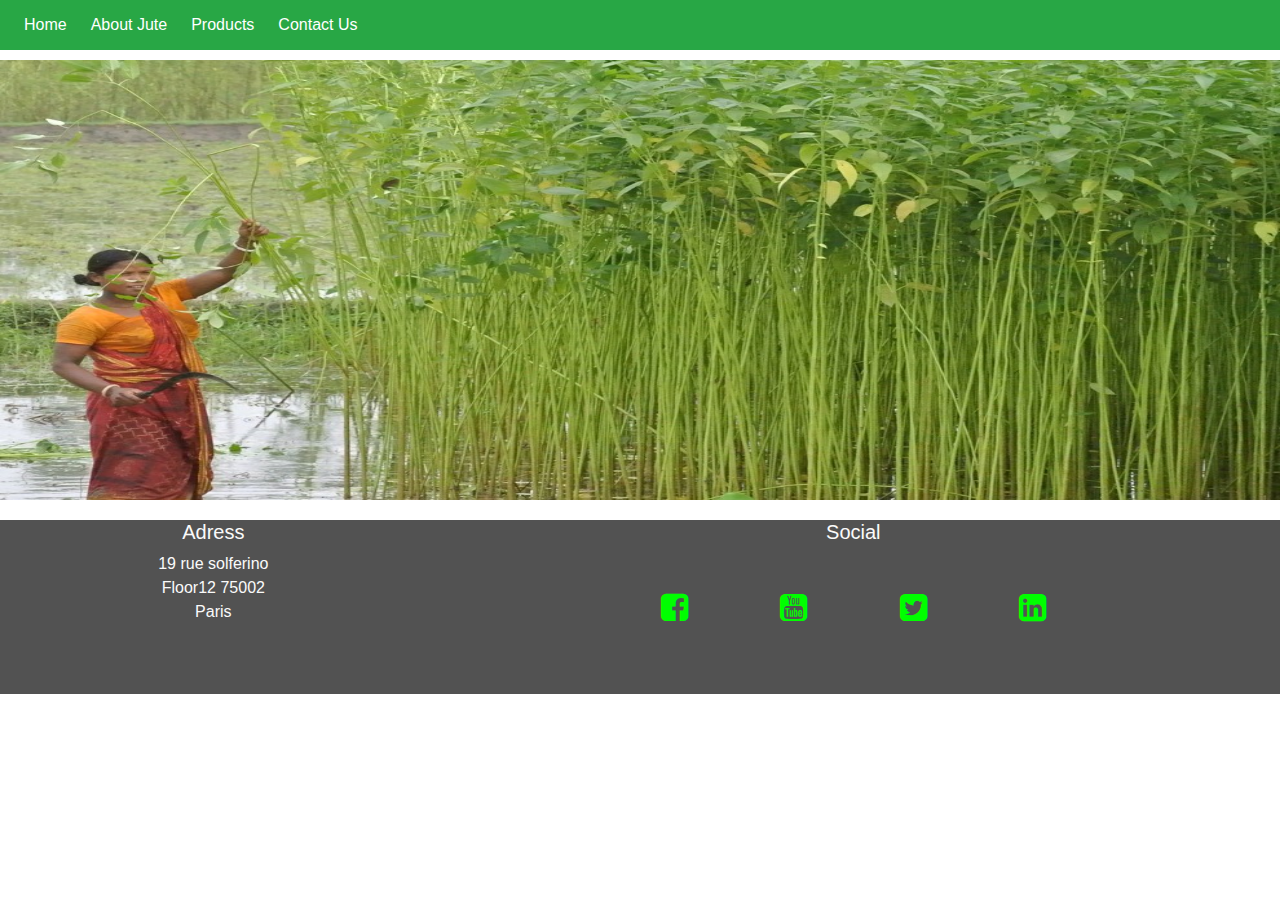
==== aboutJute.html @ c0e02831 "second page" ====
<!DOCTYPE html>
<html lang="en">
<head>
    <meta charset="UTF-8">
    <meta name="viewport" content="width=device-width, initial-scale=1.0">
    <meta http-equiv="X-UA-Compatible" content="ie=edge">
    <link rel="stylesheet" href="https://maxcdn.bootstrapcdn.com/bootstrap/4.2.1/css/bootstrap.min.css" type="text/css" />
    <link rel="stylesheet" href="https://maxcdn.bootstrapcdn.com/font-awesome/4.7.0/css/font-awesome.min.css" type="text/css" />
    <link rel="stylesheet" href="project/css/style.css" type="text/css">
    <title>EcoB eco friendly bag</title>
</head>
<body>
    <header>
    <nav class="navbar navbar-dark bg-success navbar-expand-sm fixed-top">
        <button class="navbar-toggler" type="button" data-toggle="collapse" data-target="#navbarNavDropdown" aria-controls="navbarNavDropdown" aria-expanded="false" aria-label="Toggle navigation">
            <span class="navbar-toggler-icon"></span>
        </button>
        <div class="collapse navbar-collapse" id="navbarNavDropdown">
            <ul class="navbar-nav mr-auto">
                <li class="active nav-item mr-2"><a class="nav-link" href="index.html">Home</a></li>
                <li class="active nav-item mr-2"><a class="nav-link" href="aboutJute.html">About Jute</a></li>
                <li class="active nav-item mr-2"><a class="nav-link" href="products.html">Products</a></li>
                <li class="active nav-item mr-2"><a class="nav-link" href="#">Contact Us</a></li>
            </ul>
            </div>
    </nav>
            
         <!---------  <div class="row logo-head no-gutters">
                <a class="d-none d-md-block col-md-4 col-lg-2 logo" href="aboutJute.html"></a>
                <div class="col-md-8">
                    <div class="row no-gutters bg-color-point">
                        <div class="col heading">
                            <h1 id="coName">EcoB</h1>
                            <h2 class="point">Biodegradable eco friendly new bag!!</h2>
                            <button class="btn btn-success btn-lg"> Order Now!</button>
                        </div>
                    </div>
                
                </div>
             </div>---->

    </header>
    <section class="container-fluid plant-container">
        <div>
            <img class="d-block w-100" src="project/images/juteplant.jpg" alt="Jute plant">
            <div class="image-caption d-none d-md-block">
         </div>
    </section>








     <footer class="container-fluid">
        <div class="row">
            <div class="col-sm-4">
                <h5 class="address">Adress</h5>
                <p>19 rue solferino<br>Floor12  75002 <br> Paris</p>
            </div>
            <div class=" col-sm-8 ">
                <h5>Social</h5>
                <ul class="social-link list-inline">
                    <li class="list-inline-item">
                        <a href="https://www.facebook.com" target="_blank">
                            <i class="fa fa-facebook-square" aria-hidden="true"></i>
                            <span class="sr-only">Facebook</span>
                        </a>
                    </li>
                    <li class="list-inline-item">
                        <a href="https://www.youtube.com" target="_blank">
                            <i class="fa fa-youtube-square" aria-hidden="true"></i>
                            <span class="sr-only">Youtube</span>
                        </a>
                    </li>
                    <li class="list-inline-item">
                        <a href="https://www.twitter.com" target="_blank">
                            <i class="fa fa-twitter-square" aria-hidden="true"></i>
                            <span class="sr-only">Twitter</span>
                        </a>
                    </li>
                    <li class="list-inline-item">
                        <a href="https://www.linkedIn.com" target="_blank">
                            <i class="fa fa-linkedin-square" aria-hidden="true"></i>
                            <span class="sr-only">LinkedIn</span>
                        </a>
                    </li>
                </ul>
            </div>
        </div>
    </footer>
<script src="https://code.jquery.com/jquery-3.4.1.slim.min.js" integrity="sha384-J6qa4849blE2+poT4WnyKhv5vZF5SrPo0iEjwBvKU7imGFAV0wwj1yYfoRSJoZ+n" crossorigin="anonymous"></script>
<script src="https://cdn.jsdelivr.net/npm/popper.js@1.16.0/dist/umd/popper.min.js" integrity="sha384-Q6E9RHvbIyZFJoft+2mJbHaEWldlvI9IOYy5n3zV9zzTtmI3UksdQRVvoxMfooAo" crossorigin="anonymous"></script>
<script src="https://stackpath.bootstrapcdn.com/bootstrap/4.4.1/js/bootstrap.min.js" integrity="sha384-wfSDF2E50Y2D1uUdj0O3uMBJnjuUD4Ih7YwaYd1iqfktj0Uod8GCExl3Og8ifwB6" crossorigin="anonymous"></script>
</body>
</html>
---- project/css/style.css ----
@import url('https://fonts.googleapis.com/css?family=Oswald:100,200,300,400,500,600,700|Exo:100,200,300,400,500,600,700|Niconne:100,200,300,400,500,600,700');

/*--------------------------------------------Colors

.bg-color-point{
    background-color:#0099e6;
}
/*------------------------------Header-----------*/
/*header{
    margin:0px;
    padding:0px;
    background-color: #FFF;
}*/

.heading{
    text-align: center;
    margin-top:20px;
}
.logo-head{
    margin-top:50px;
    margin-;
    
}
.logo {
    background: url("../images/logolight.png");
    background-position: center;    
    background-repeat: no-repeat;
    background-size:75%;
    min-height:100px;
    margin:0;
    padding-left:20px;
    width:100%;
}
.h1, h1 {
    font-size: 2.5rem;
    font-family: exo;
    color: rgb(8, 139, 8);
}

/*#coName{
    font-family: "Exo", sans-serif;
    font-weight: 500;
    font-size:50px;
    color: #009900;
    margin-top:60px;  
}*/
.point{
    font-family: "Niconne", sans-serif;
    color: #0d0d0d;
    margin-bottom: 30px;
}

/*.list-inline-item:not(:last-child){
    margin:0;
    padding: 0;

}
.menucontainer{
    font-size:0;
}*/
/*------------navigation bar---------------*/
/*.navbar li{
    font-size:24px;
    padding:0;
    text-align: center;
    text-decoration: none;
    margin:0;
    list-style: none;
}*/

.navbar{
    background-color:#009900;
    margin-bottom:20px;
    height:50px;
    
}

/*.navbar span{
    color:aliceblue;
    font-family: "Oswald", sans-serif;
    font-weight: 400;
    letter-spacing: 1px;
    text-decoration: none;
}
/*-------------------Carusell--------------------*/
article.container-fluid.image-container{
    padding:0;
}
.image-container{
    margin-top:20px;
}
.carousel-item img{
    height:480px;
} 

/*--------------Features--------------*/

.container-description{
    background-color:#ff5233;
    margin-top:20px;
}
.feature{
    text-align: center;
    color:#fafafa;
    padding-bottom:40px;
    font-family:"oswald",sans-serif;
}
.feature i{
    color:chartreuse;
    font-size:50px;
    padding:20px;
    display:block;
}
.feature h3{
    color:cyan;
    font-family:"Exo", sans-serif;
}



/*-------------------iframe--------------------*/
.wrapper {
    position: relative;
    padding-bottom: 56.25%; /* 16:9 */
    padding-top: 25px;
    height: 0;
}
.wrapper iframe {
    position: absolute;
    top: 0;
    left: 0;
    width: 100%;
    height: 75%;
}
/*-------------------Footer--------------------*/
footer{
    background-color:#525252;
    color: #fafafa;
    min-height:120px;
    background-repeat: no-repeat;
    margin:0;
    text-align: center;
}
.social-link{
    text-align: center;
    margin-bottom:30px;
}

.social-link i{
    font-size:200%;
    margin:0;
    padding:40px;
    color:#00ff00;
}



@media only screen and (max-width: 600px) {
  .social-link i{
    margin:0;
    padding:0;
  }
}

/*--------------About Jute------------------*/
.plant-container img{
    height:480px;
    margin-top:20px;
    padding-top:40px;
    margin-bottom: 20px;
}
.plant-container{
    padding:0;
}
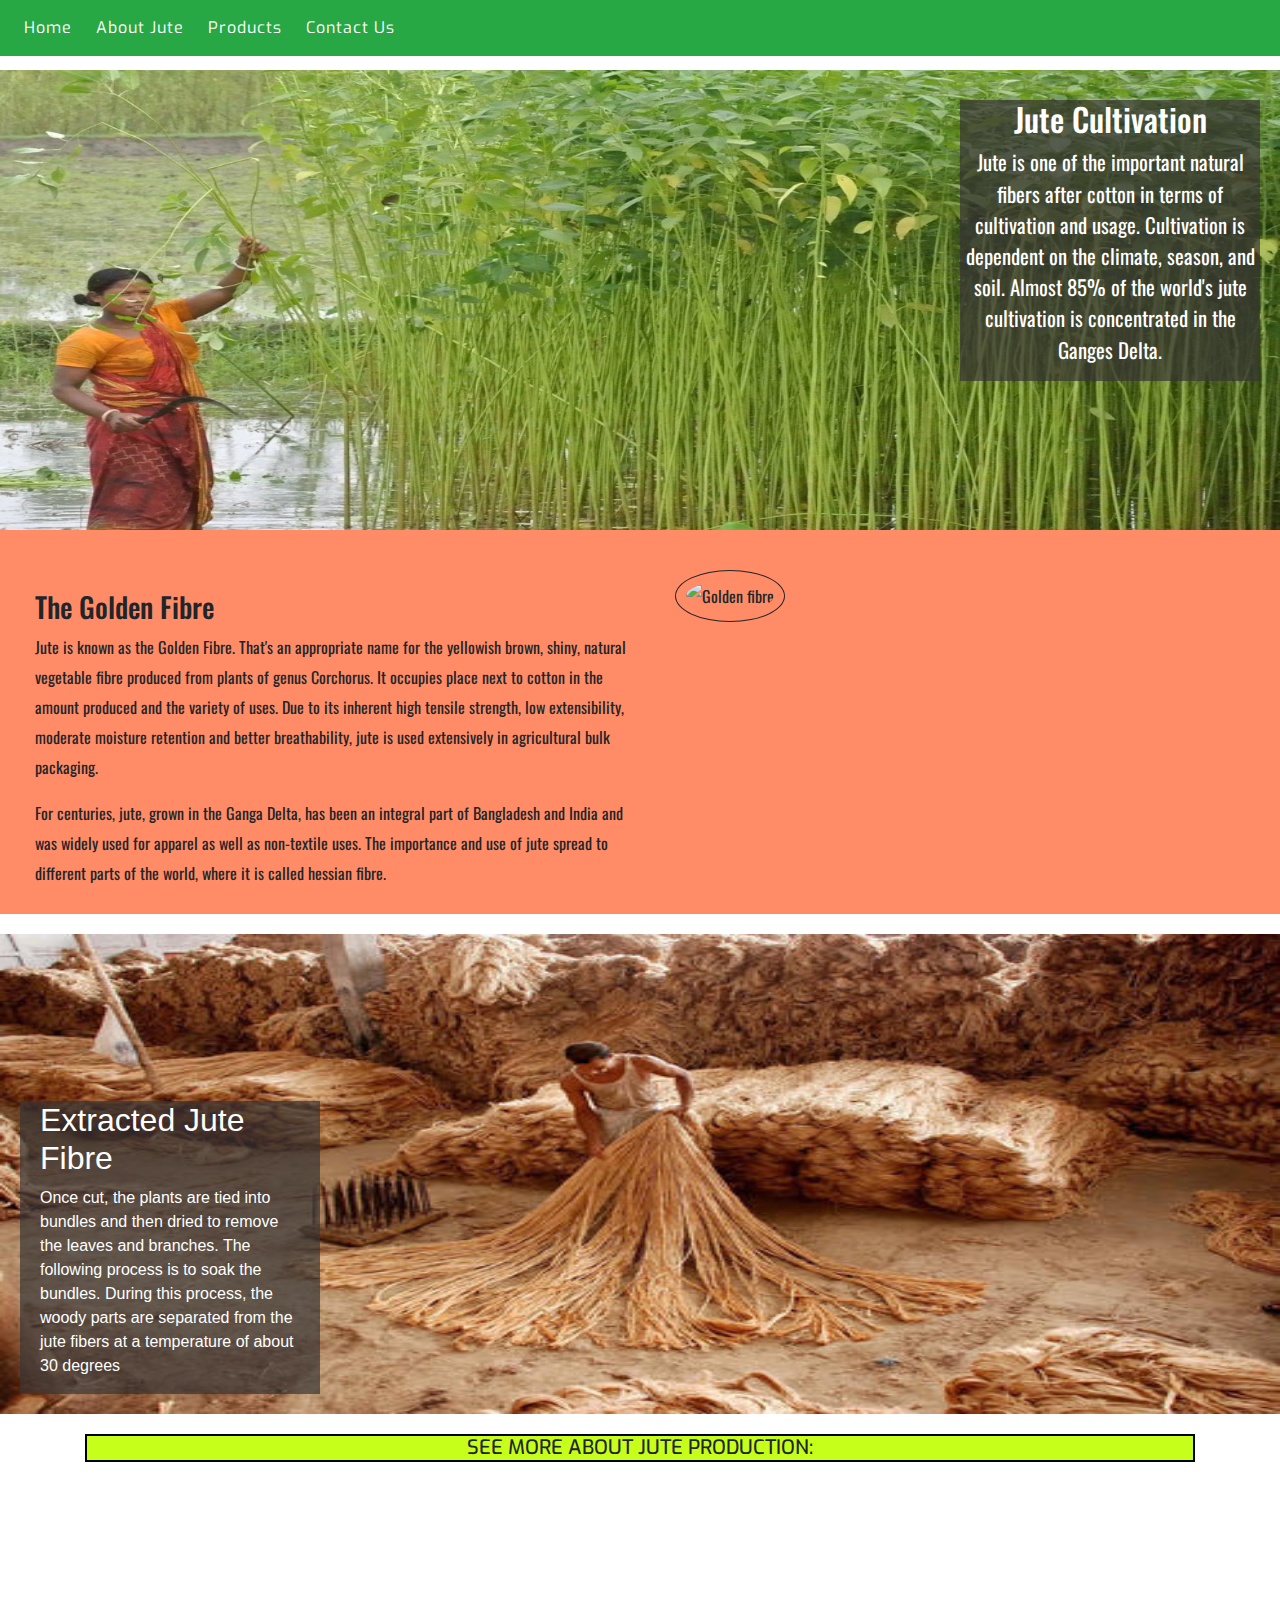
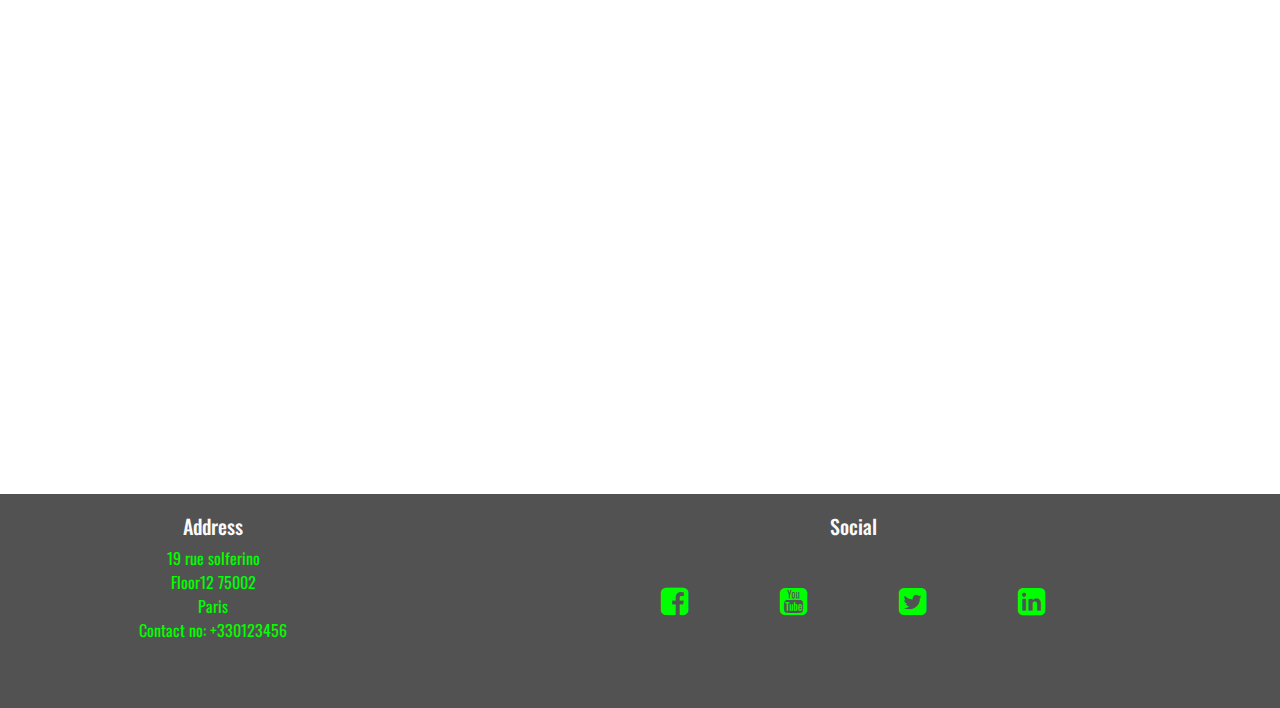
==== commit 8bc0ac3d: "almost final" ====
--- a/aboutJute.html
+++ b/aboutJute.html
@@ -20,7 +20,7 @@
                 <li class="active nav-item mr-2"><a class="nav-link" href="index.html">Home</a></li>
                 <li class="active nav-item mr-2"><a class="nav-link" href="aboutJute.html">About Jute</a></li>
                 <li class="active nav-item mr-2"><a class="nav-link" href="products.html">Products</a></li>
-                <li class="active nav-item mr-2"><a class="nav-link" href="#">Contact Us</a></li>
+                <li class="active nav-item mr-2"><a class="nav-link" href="contact.html">Contact Us</a></li>
             </ul>
             </div>
     </nav>
@@ -40,25 +40,58 @@
              </div>---->
 
     </header>
-    <section class="container-fluid plant-container">
-        <div>
-            <img class="d-block w-100" src="project/images/juteplant.jpg" alt="Jute plant">
-            <div class="image-caption d-none d-md-block">
-         </div>
+
+    <!------------inspired from Loving Run project from course-->
+    <section class="container-fluid image-container">
+            <div id="plant-image">
+                <img class="d-block w-100" src="project/images/juteplant.jpg" alt="Jute plant">
+                <div id="top-right">
+                    <h2>Jute Cultivation</h2>
+                    <p>Jute is one of the important natural fibers after cotton in terms of cultivation and usage. Cultivation is dependent on the climate, season, and soil. Almost 85% of the world's jute cultivation is concentrated in the Ganges Delta.</p>
+                </div>
+            </div>
+    </section>
+    <section>
+        <div class="golden-fibre row">
+            <div class="golden-text col-md-6">
+                    <h3>The Golden Fibre</h3>
+                    <p>Jute is known as the Golden Fibre. That's an appropriate name for the yellowish brown, shiny, natural vegetable fibre produced from plants of genus Corchorus. It occupies place next to cotton in the amount produced and the variety of uses. Due to its inherent high tensile strength, low extensibility, moderate moisture retention and better breathability, jute is used extensively in agricultural bulk packaging.</p>
+                    <p>For centuries, jute, grown in the Ganga Delta, has been an integral part of Bangladesh and India and was widely used for apparel as well as non-textile uses. The importance and use of jute spread to different parts of the world, where it is called hessian fibre.  </p>
+                    </div>
+            <div class="golden-image d-none d-md-block col-md-4 ">
+                <img src="project/images/golden.jpg" alt="Golden fibre">
+            </div>
+        </div>
+    </section>
+    <section class="container-fluid fibre-container">
+            <div id="fibre-image">
+                <img class="d-block w-100" src="project/images/jutefibre.jpg" alt="Jute Fibre">
+                <div id="top-left">
+                    <h2>Extracted Jute Fibre</h2>
+                    <p>Once cut, the plants are tied into bundles and then dried to remove the leaves and branches. The following process is to soak the bundles. During this process, the woody parts are separated from the jute fibers at a temperature of about 30 degrees</p>
+                </div>
+            </div>
     </section>
 
+            <!--------iframe taken from Bootstrap------------>           
+    <section class="container video-container">
+        <h5> See more about Jute production:</h6>    
+        <div class="embed-responsive embed-responsive-16by9">
+            <iframe class="embed-responsive-item" src="https://www.youtube.com/embed/qUC-hIpAPYE" allowfullscreen></iframe>
+           </div>     
+            <!-----<div class="wrapper">   
+                <div class="video">
+                    <iframe  src="https://www.youtube.com/embed/qUC-hIpAPYE" frameborder="0" allow="accelerometer; autoplay; encrypted-media; gyroscope; picture-in-picture" allowfullscreen></iframe>
+                </div>
+            </div> --->
+    </section>
 
-
-
-
-
-
-
+    
      <footer class="container-fluid">
         <div class="row">
-            <div class="col-sm-4">
-                <h5 class="address">Adress</h5>
-                <p>19 rue solferino<br>Floor12  75002 <br> Paris</p>
+            <div class="col-sm-4 address">
+                <h5>Address</h5>
+                <p>19 rue solferino<br>Floor12  75002 <br> Paris<br>Contact no: +330123456</p>
             </div>
             <div class=" col-sm-8 ">
                 <h5>Social</h5>
--- a/project/css/style.css
+++ b/project/css/style.css
@@ -1,25 +1,19 @@
 @import url('https://fonts.googleapis.com/css?family=Oswald:100,200,300,400,500,600,700|Exo:100,200,300,400,500,600,700|Niconne:100,200,300,400,500,600,700');
 
-/*--------------------------------------------Colors
-
-.bg-color-point{
-    background-color:#0099e6;
-}
-/*------------------------------Header-----------*/
-/*header{
-    margin:0px;
-    padding:0px;
-    background-color: #FFF;
-}*/
-
+body{
+    margin-right:0;
+    padding:0;
+}
+
+
+/*----------------logo-header------------------*/
 .heading{
     text-align: center;
-    margin-top:20px;
+    margin-top:50px;
 }
 .logo-head{
     margin-top:50px;
-    margin-;
-    
+    min-height: 300px;
 }
 .logo {
     background: url("../images/logolight.png");
@@ -36,52 +30,36 @@
     font-family: exo;
     color: rgb(8, 139, 8);
 }
-
-/*#coName{
-    font-family: "Exo", sans-serif;
-    font-weight: 500;
-    font-size:50px;
-    color: #009900;
-    margin-top:60px;  
-}*/
 .point{
     font-family: "Niconne", sans-serif;
     color: #0d0d0d;
     margin-bottom: 30px;
 }
 
-/*.list-inline-item:not(:last-child){
-    margin:0;
-    padding: 0;
-
-}
 .menucontainer{
     font-size:0;
 }*/
+
+/*------------------------------------------*/
 /*------------navigation bar---------------*/
-/*.navbar li{
-    font-size:24px;
-    padding:0;
-    text-align: center;
-    text-decoration: none;
-    margin:0;
-    list-style: none;
-}*/
+
 
 .navbar{
     background-color:#009900;
-    margin-bottom:20px;
+    margin:0;
+    padding:0;
     height:50px;
-    
-}
-
-/*.navbar span{
-    color:aliceblue;
-    font-family: "Oswald", sans-serif;
+}
+
+.nav-link{
+    font-family: "Exo", sans-serif;
     font-weight: 400;
     letter-spacing: 1px;
     text-decoration: none;
-}
+   
+}
+
+/*-------------------Home page---------------------------*/
 /*-------------------Carusell--------------------*/
 article.container-fluid.image-container{
     padding:0;
@@ -93,10 +71,11 @@
     height:480px;
 } 
 
+/*---------------Home Page----------*/
 /*--------------Features--------------*/
 
 .container-description{
-    background-color:#ff5233;
+    background-color:#ff8c66;
     margin-top:20px;
 }
 .feature{
@@ -118,12 +97,126 @@
 
 
 
+/*---------------------------------------------*/
+/*-------------------Footer--------------------*/
+footer{
+    background-color:#525252;
+    color: #fafafa;
+    min-height:120px;
+    background-repeat: no-repeat;
+    margin:0;
+    text-align: center;
+    padding:20px;
+    font-family:'Oswald',sans-serif;
+}
+.social-link{
+    text-align: center;
+    margin-bottom:30px;
+}
+
+.social-link i{
+    font-size:200%;
+    margin:0;
+    padding:40px;
+    color:#00ff00;
+}
+
+.address p{
+    font-weight:400px;
+    color:#00ff00;
+    
+}
+
+
+
+@media only screen and (max-width: 600px) {
+  .social-link i{
+    margin:0;
+    padding:0;
+  }
+}
+
+/*-------------SEcond Page-----------------*/
+/*--------------About Jute------------------*/
+.image-container #plant-image img {
+    height:480px;
+    margin-top:50px;
+    padding-top:20px;
+    position: relative;
+}
+.image-container,.fibre-container{
+    padding:0;
+    margin:0;
+}
+#top-right{
+    position:absolute;
+    top:100px;
+    right:20px;
+    background-color:rgba(56, 52, 52, 0.7);
+    font-family: 'Oswald',sans-serif;
+    font-weight: 100px;
+    color: #ffffff;
+    text-align: center;
+    font-size:130%;
+    width:300px;
+}
+
+/*----------------fibre extracted image and cover text-----------------*/
+  #fibre-image img{
+    height:480px;
+    margin-top:20px;
+    margin-bottom: 20px;
+ }
+ .fibre-container{
+     position: relative;
+ }
+
+  #top-left{
+  position: absolute;
+  bottom: 20px;
+  left: 20px;
+  background-color:rgba(56, 52, 52, 0.7);
+  color: white;
+  padding-left: 20px;
+  padding-right: 20px;
+  width:300px;
+}
+
+/*-------------Golden Fibre Features------------------*/
+.golden-image img{
+    height:350px;
+    width:350px;
+    border: 1px solid;
+    padding:10px;
+    border-radius:50%;
+    margin:0;
+}
+
+.golden-image{
+    padding-top:40px;
+}
+.golden-fibre{
+    margin:0 auto;
+    background-color:#ff8c66; 
+    padding-bottom:10px;
+    font-family: 'oswald',sans-serif;
+    line-height:30px;
+}
+.golden-text {
+    padding-top:60px;
+    margin-left:20px;
+}
+
+
+
+
 /*-------------------iframe--------------------*/
-.wrapper {
+/*.wrapper {
     position: relative;
-    padding-bottom: 56.25%; /* 16:9 */
+    padding-bottom: 56.25%; /* 16:9 *
     padding-top: 25px;
     height: 0;
+    margin-bottom:0;
 }
 .wrapper iframe {
     position: absolute;
@@ -131,44 +224,84 @@
     left: 0;
     width: 100%;
     height: 75%;
-}
-/*-------------------Footer--------------------*/
-footer{
-    background-color:#525252;
-    color: #fafafa;
-    min-height:120px;
-    background-repeat: no-repeat;
-    margin:0;
-    text-align: center;
-}
-.social-link{
-    text-align: center;
-    margin-bottom:30px;
-}
-
-.social-link i{
-    font-size:200%;
-    margin:0;
-    padding:40px;
-    color:#00ff00;
-}
-
-
-
-@media only screen and (max-width: 600px) {
-  .social-link i{
-    margin:0;
-    padding:0;
-  }
-}
-
-/*--------------About Jute------------------*/
-.plant-container img{
-    height:480px;
-    margin-top:20px;
-    padding-top:40px;
-    margin-bottom: 20px;
-}
-.plant-container{
-    padding:0;
-}+}*/
+/*.video-container{
+    text-align: center;
+    color:	#1a0000;
+    font-family: 'Exo',sans-serif;
+    background-size: cover;
+    margin-top:50px;
+}*/
+.video-container h5{
+    font-family: Exo;
+    text-transform: uppercase;
+    border:2px solid black;
+    background-color:#c6ff1a;
+    text-align: center;
+}
+/*--------------Products page-------------------*/
+.pro-image img{
+    width:300px;
+    height: 300px;
+    border-radius:50%;
+}
+.pro-image{
+    margin:0 auto;
+    padding-bottom:10px;
+}
+.product-content{
+    text-align: center;
+    font-family: "oswald",sans-serif;
+    font-size:120%;
+    background-color: #ff8c66;
+}
+.pro-text{
+    padding-top:60px;
+    line-height: 40px;
+    text-align: left;
+    margin:0 ;
+}
+.pro-text i{
+    color:#d9d9d9;
+    font-size:130%;
+}
+
+/*-------------------Contact page-------------------*/
+.contact-head{
+    font-family:"Exo",sans-serif;
+    font-weight: 300px;
+    margin-top:30px;
+    margin-bottom: 30px;
+}
+
+.center-form{
+    padding-top:20px;
+    margin: 0 Auto;
+    max-width:70%;
+}
+ .form-row{
+     margin-top:10px;
+     margin-bottom:20px;
+ }
+ .center-form input{
+     background-color:#c6ecc6;
+ }
+ button[type="submit"]{
+     color:#fafafa;
+     background-color: #009900;
+ }
+ @media(min-width: 992px){
+     .center-form{
+    padding-top:20px;
+    min-height:300px;
+    margin: 0 Auto;
+    max-width:50%;
+    }
+.form-row{
+     margin-top:20px;
+     margin-bottom:20px;
+    }
+}
+ .contact-form{
+     background-color:#ff8c66;
+ }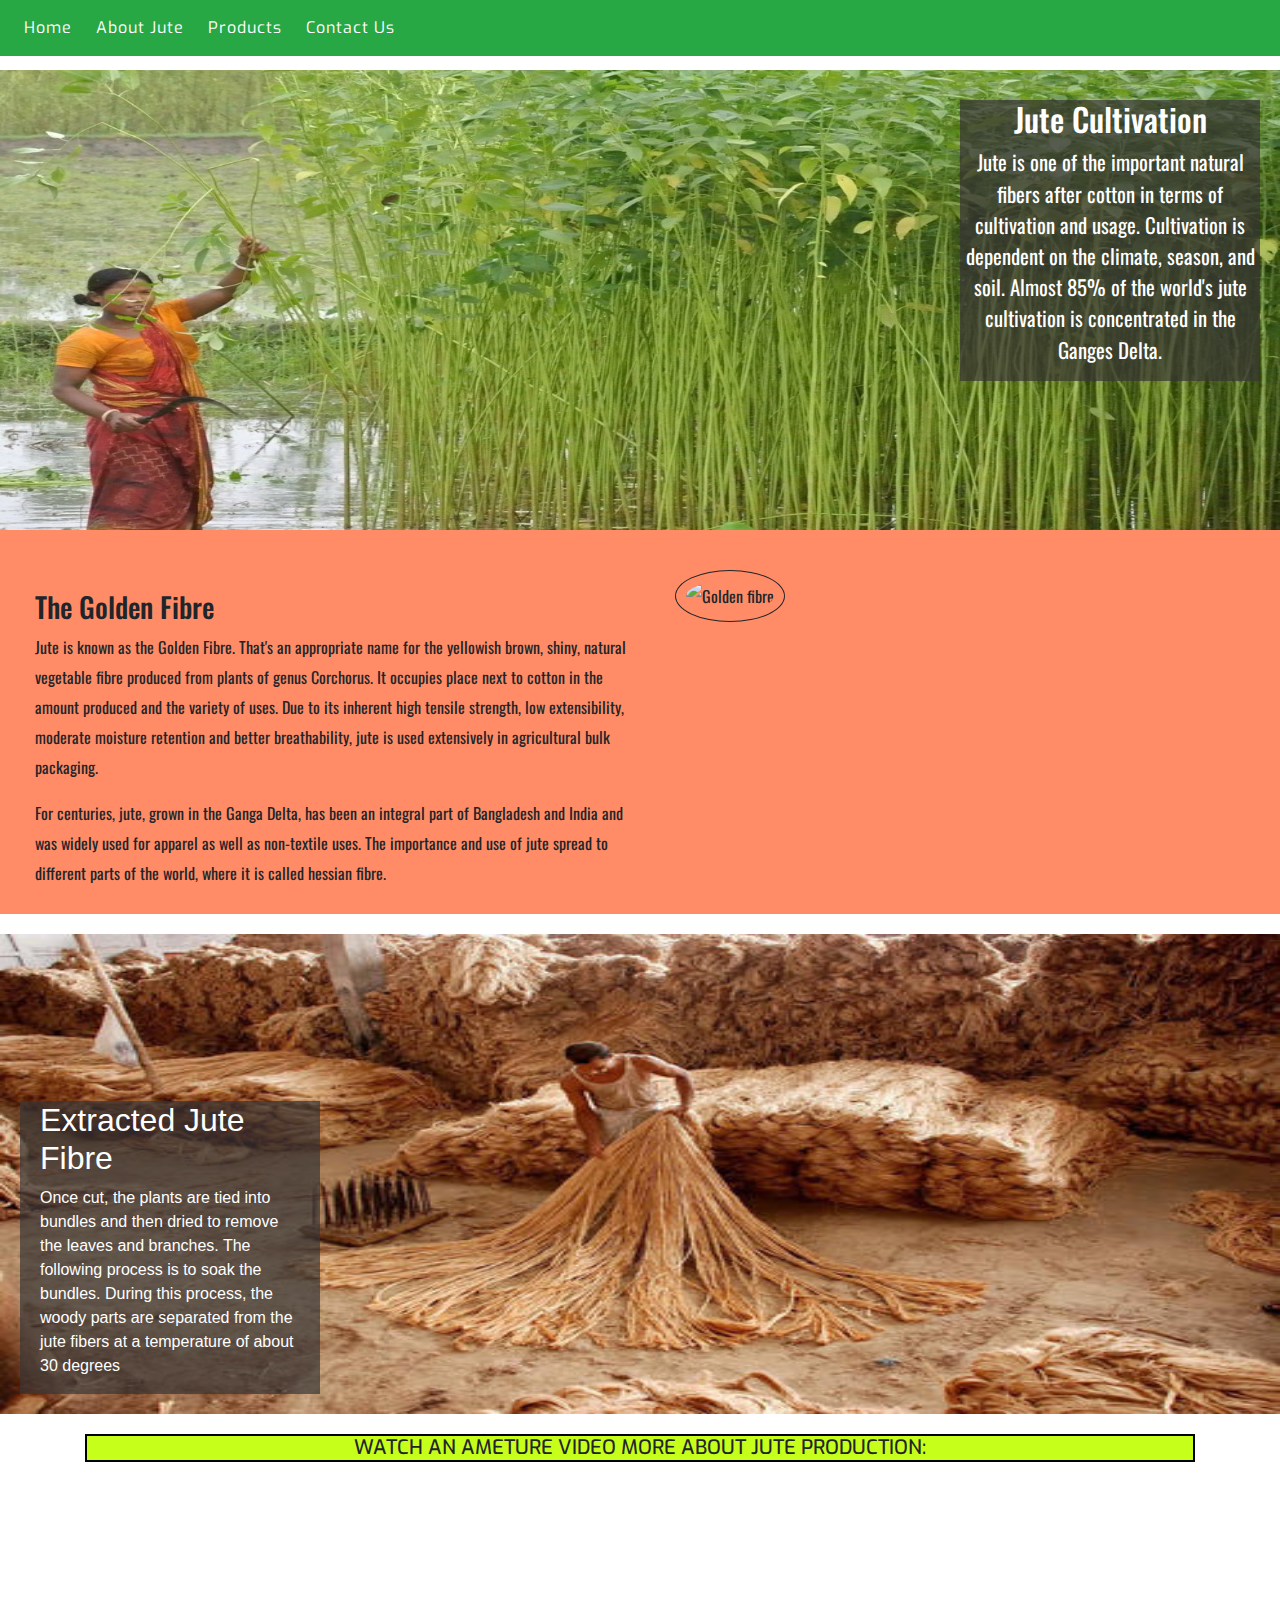
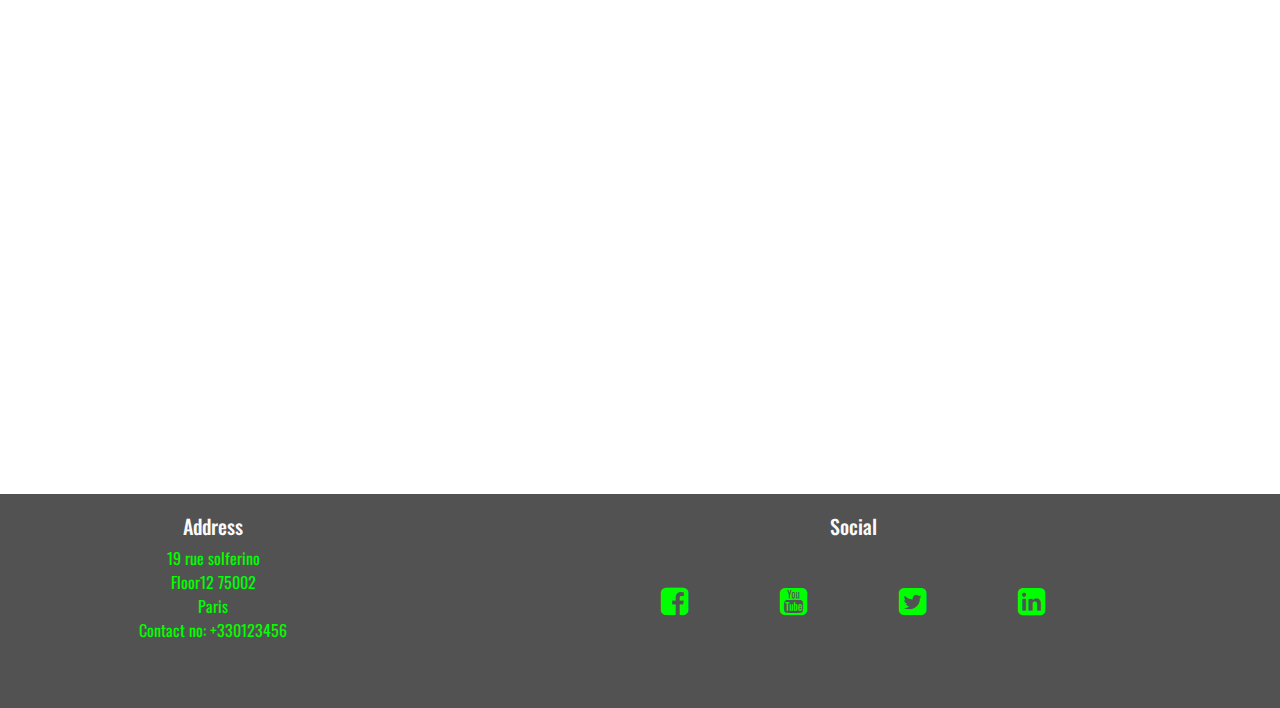
==== commit aaf3710c: "final editing" ====
--- a/aboutJute.html
+++ b/aboutJute.html
@@ -68,22 +68,20 @@
                 <img class="d-block w-100" src="project/images/jutefibre.jpg" alt="Jute Fibre">
                 <div id="top-left">
                     <h2>Extracted Jute Fibre</h2>
-                    <p>Once cut, the plants are tied into bundles and then dried to remove the leaves and branches. The following process is to soak the bundles. During this process, the woody parts are separated from the jute fibers at a temperature of about 30 degrees</p>
+                    <p>Once cut, the plants are tied into bundles and then dried to remove the leaves and branches.
+                     The following process is to soak the bundles. During this process, the woody parts are separated 
+                     from the jute fibers at a temperature of about 30 degrees</p>
                 </div>
             </div>
     </section>
 
             <!--------iframe taken from Bootstrap------------>           
     <section class="container video-container">
-        <h5> See more about Jute production:</h6>    
+        <h5> Watch an ameture video more about Jute production:</h6>    
         <div class="embed-responsive embed-responsive-16by9">
             <iframe class="embed-responsive-item" src="https://www.youtube.com/embed/qUC-hIpAPYE" allowfullscreen></iframe>
            </div>     
-            <!-----<div class="wrapper">   
-                <div class="video">
-                    <iframe  src="https://www.youtube.com/embed/qUC-hIpAPYE" frameborder="0" allow="accelerometer; autoplay; encrypted-media; gyroscope; picture-in-picture" allowfullscreen></iframe>
-                </div>
-            </div> --->
+            
     </section>
 
     
--- a/project/css/style.css
+++ b/project/css/style.css
@@ -211,27 +211,7 @@
 
 
 /*-------------------iframe--------------------*/
-/*.wrapper {
-    position: relative;
-    padding-bottom: 56.25%; /* 16:9 *
-    padding-top: 25px;
-    height: 0;
-    margin-bottom:0;
-}
-.wrapper iframe {
-    position: absolute;
-    top: 0;
-    left: 0;
-    width: 100%;
-    height: 75%;
-}*/
-/*.video-container{
-    text-align: center;
-    color:	#1a0000;
-    font-family: 'Exo',sans-serif;
-    background-size: cover;
-    margin-top:50px;
-}*/
+
 .video-container h5{
     font-family: Exo;
     text-transform: uppercase;
@@ -262,7 +242,7 @@
     margin:0 ;
 }
 .pro-text i{
-    color:#d9d9d9;
+    color:#fafafa;
     font-size:130%;
 }
 
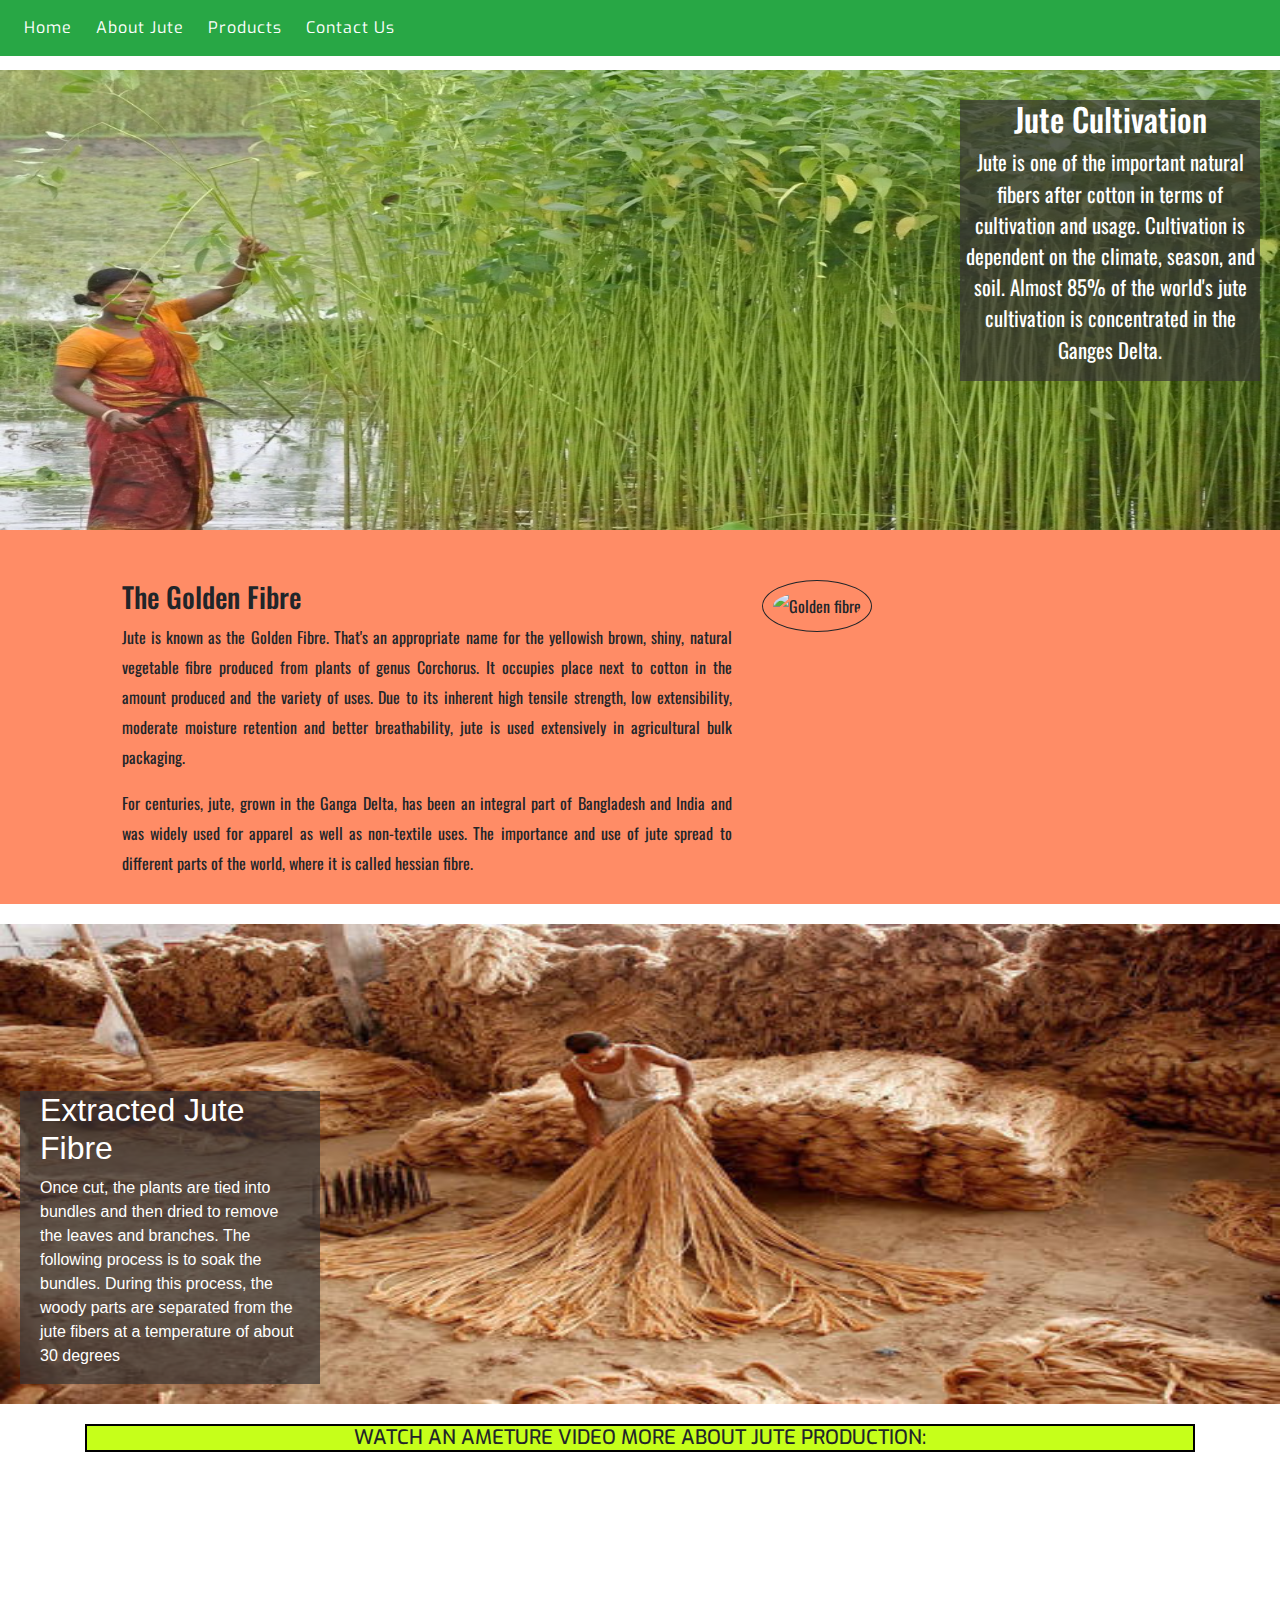
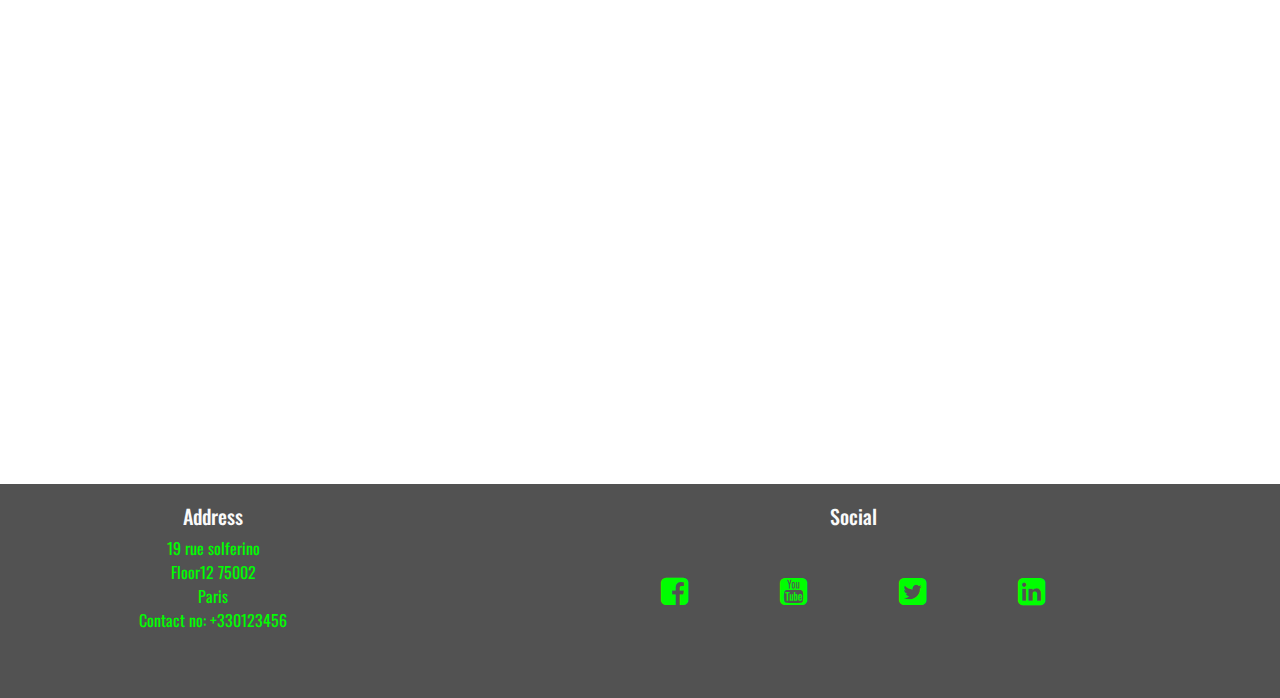
==== commit 9aea772b: "edit pages" ====
--- a/aboutJute.html
+++ b/aboutJute.html
@@ -53,7 +53,7 @@
     </section>
     <section>
         <div class="golden-fibre row">
-            <div class="golden-text col-md-6">
+            <div class="golden-text offset-1 col-md-6">
                     <h3>The Golden Fibre</h3>
                     <p>Jute is known as the Golden Fibre. That's an appropriate name for the yellowish brown, shiny, natural vegetable fibre produced from plants of genus Corchorus. It occupies place next to cotton in the amount produced and the variety of uses. Due to its inherent high tensile strength, low extensibility, moderate moisture retention and better breathability, jute is used extensively in agricultural bulk packaging.</p>
                     <p>For centuries, jute, grown in the Ganga Delta, has been an integral part of Bangladesh and India and was widely used for apparel as well as non-textile uses. The importance and use of jute spread to different parts of the world, where it is called hessian fibre.  </p>
--- a/project/css/style.css
+++ b/project/css/style.css
@@ -79,7 +79,7 @@
     margin-top:20px;
 }
 .feature{
-    text-align: center;
+    text-align:center;
     color:#fafafa;
     padding-bottom:40px;
     font-family:"oswald",sans-serif;
@@ -94,8 +94,26 @@
     color:cyan;
     font-family:"Exo", sans-serif;
 }
-
-
+.feature-text{
+    text-align: justify;
+}
+
+@media (min-width: 750px){
+    .feature-text{
+    min-height:240px;
+    font-size:15px;
+
+    }
+    .feature-header{
+        font-size:20px;
+    }
+}
+
+@media (min-width: 992px){
+ .feature-text{
+    min-height:200px;
+    }
+}
 
 /*---------------------------------------------*/
 /*-------------------Footer--------------------*/
@@ -193,7 +211,7 @@
 }
 
 .golden-image{
-    padding-top:40px;
+    padding-top:50px;
 }
 .golden-fibre{
     margin:0 auto;
@@ -203,8 +221,8 @@
     line-height:30px;
 }
 .golden-text {
-    padding-top:60px;
-    margin-left:20px;
+    padding-top:50px;
+    text-align: justify;
 }
 
 
@@ -284,4 +302,5 @@
 }
  .contact-form{
      background-color:#ff8c66;
+     min-height:60vh;
  }